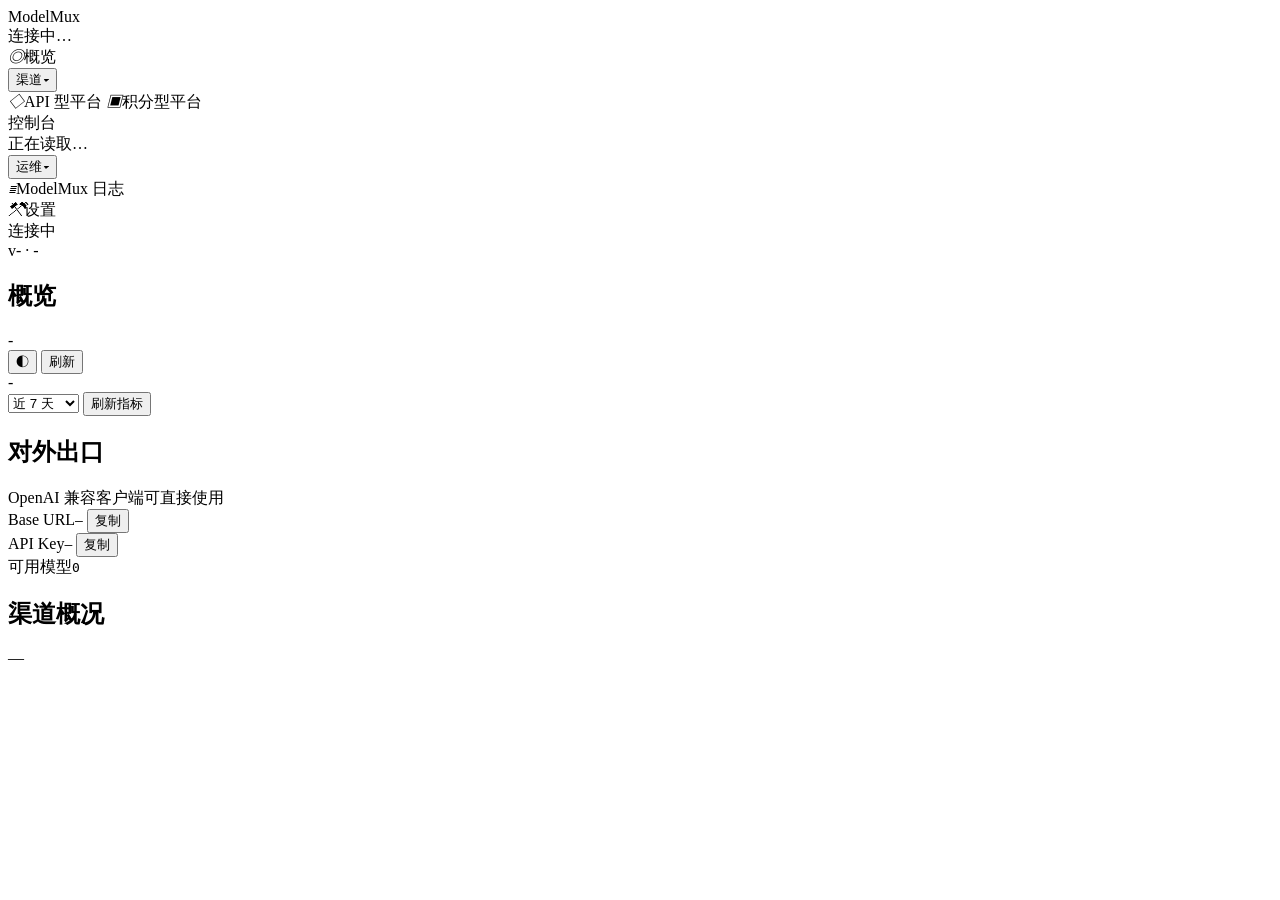
==== src/internal/assets/index.html @ 4fbc6772 "refactor!: 根目录按职责拆分，前端外置 + 数据目录便携化 根目录现在只有 ModelMux.exe 与 README/LICENSE/.gitignore，其余各归其位： src/（Go " ====
<!DOCTYPE html>
<html lang="zh-CN" data-theme="auto">
<head>
<meta charset="utf-8">
<!-- 主题必须在第一帧之前定下来。这里用外链而非内联脚本：
     响应头带 script-src 'self' 的 CSP，内联脚本会被浏览器直接拦掉
     （不执行也不报错），实测就是「加了内联脚本但主题照样闪」。
     同步加载（无 defer/async）才能保证它在首次绘制前跑完。 -->
<script src="/theme.js"></script>
<meta name="viewport" content="width=device-width, initial-scale=1">
<title>ModelMux</title>
<link rel="stylesheet" href="/app.css">
</head>
<body>
<!-- 桌面应用式布局：侧栏 + 主内容 + 右侧抽屉。
     导航用 slot 模式（侧栏 data-view ↔ 主面板 id 双向绑定），无 hash 路由。 -->
<div class="frame">

  <aside class="sidebar" id="sidebar">
    <div class="brand">
      <span class="logo"></span>
      <div><div class="name">ModelMux</div><div class="sub" id="navSub">连接中…</div></div>
    </div>

    <nav class="nav" id="nav">
      <!-- 概览是独立主面板：不归在「渠道」分组下。
           它回答的是「整个网关现在怎么样」，与「有哪些渠道」是两个问题；
           放在渠道分组里会让人以为它只是渠道页的一部分。 -->
      <a class="nav-i on" data-view="overview"><i>◎</i><span>概览</span></a>

      <div class="nav-sec" data-sec="chan">
        <button class="nav-sec-hd" data-sec-toggle="chan"><span>渠道</span><i class="caret">▾</i></button>
        <div class="nav-sec-bd">
          <a class="nav-i" data-view="api"><i>◇</i><span>API 型平台</span></a>
          <a class="nav-i" data-view="acct"><i>▣</i><span>积分型平台</span></a>
        </div>
      </div>

      <!-- 上游控制台**常驻**：不随视图显隐，也不可收起。
           渠道的控制台入口是随时要用的东西（切渠道看用量、账号），
           让它「先点一下某个视图才出现」等于把入口藏起来。
           所以这里没有 hidden，分组头也不是可点的折叠控件。 -->
      <div class="nav-sec" id="upGroup" data-sec="up">
        <div class="nav-sec-hd static"><span>控制台</span></div>
        <div class="nav-sec-bd">
          <!-- 每个托管渠道一张子卡片，卡内平铺该渠道的控制台入口。
               渲染在 renderUpConsoleNav()：渠道列表是动态的，
               写死在这里会与实际渠道对不上。 -->
          <div id="upChanList"><div class="nav-note">正在读取…</div></div>
        </div>
      </div>

      <div class="nav-sec" data-sec="ops">
        <button class="nav-sec-hd" data-sec-toggle="ops"><span>运维</span><i class="caret">▾</i></button>
        <div class="nav-sec-bd">
          <a class="nav-i" data-view="logs"><i>≣</i><span>ModelMux 日志</span></a>
        </div>
      </div>

      <!-- 设置是独立入口，**不进任何分组**（.solo 只负责与上方分组留出间距）。
           之前它挂在「运维」里，而运维分组是可折叠的：一收起，设置跟着消失，
           用户会以为功能没了。低频但重要的入口不该藏在别人的折叠开关下面。 -->
      <a class="nav-i solo" data-view="settings"><i>⚒</i><span>设置</span></a>
    </nav>

    <div class="sig">
      <div class="row"><span class="pulse" id="navPulse"></span><span id="navState">连接中</span></div>
      <div class="row sub2"><span id="navVer">v-</span> · <span id="navStat">-</span></div>
    </div>
  </aside>

  <main class="main" id="main">
    <div class="topbar">
      <h2 id="ttl">概览</h2><span class="meta" id="subMeta">-</span>
      <div class="grow"></div>
      <button class="icon ghost" id="btnTheme" title="切换明暗">◐</button>
      <button class="ghost" id="btnRefresh">刷新</button>
      <button class="primary" id="btnPrimary" hidden>添加</button>
    </div>

    <div class="views" id="views">
      <!-- 概览 -->
      <!-- 概览：拆成一条工具条 + 若干可收起面板。
           原来三块内容挤在一张卡里，渠道一多就长到必须一直滚。 -->
      <section class="view" id="view-overview">
        <div class="ovbar">
          <span class="hint" id="mtHint">-</span>
          <span class="grow"></span>
          <div class="filters">
            <select id="mtRange">
              <option value="1">今天</option>
              <option value="7" selected>近 7 天</option>
              <option value="30">近 30 天</option>
              <option value="0">全部</option>
            </select>
            <button class="ghost" id="btnMetricsReload">刷新指标</button>
          </div>
        </div>
        <!-- 用量块由 renderMetrics 动态生成（每块一张可收起面板） -->
        <div id="mtBody"></div>

        <section class="card" data-collapsible data-fold="ov-ep">
          <div class="card-hd"><h2>对外出口</h2><span class="hint">OpenAI 兼容客户端可直接使用</span></div>
          <div class="ep">
            <div class="ep-row"><span class="ep-k">Base URL</span><code id="epURL">—</code>
              <button class="ghost" id="btnCopyURL">复制</button></div>
            <div class="ep-row"><span class="ep-k">API Key</span><code id="epKey">—</code>
              <button class="ghost" id="btnCopyKey">复制</button></div>
            <div class="ep-row"><span class="ep-k">可用模型</span><code id="epModels">0</code>
              <span class="fhint" id="epHint"></span></div>
          </div>
          <div class="cards" id="ovCards"></div>
        </section>

        <section class="card" data-collapsible data-fold="ov-ch">
          <div class="card-hd"><h2>渠道概况</h2><span class="hint" id="chHint">—</span></div>
          <div class="provs" id="chCards"></div>
        </section>
      </section>

      <!-- API 型平台：左列是平台小面板，右列是编辑大面板（点小面板展开） -->
      <section class="view" id="view-api" hidden>
        <div class="chsplit" id="apiSplit">
          <section class="card">
            <div class="card-hd"><h2>API 型平台</h2>
              <span class="hint">填 Key 直连 OpenAI 兼容端点，进程内转发</span>
              <div class="filters"><button class="primary" id="btnAddApi">添加 API 平台</button></div></div>
            <div class="chlist" id="apiList"></div>
          </section>
          <section class="ch-editor" id="apiEditor"></section>
        </div>
      </section>

      <!-- 积分型平台 -->
      <section class="view" id="view-acct" hidden>
        <div class="chsplit" id="acctSplit">
          <section class="card">
            <div class="card-hd"><h2>积分型平台</h2>
              <span class="hint">账号托管为独立子进程；账号在这里管理，无需密钥</span>
              <div class="filters"><button class="primary" id="btnAddAcct">添加积分型平台</button></div></div>
            <div class="fhint" id="acctHiddenNote" hidden></div>
            <div class="chlist" id="acctList"></div>
          </section>
          <section class="ch-editor" id="acctEditor"></section>
        </div>
      </section>

      <!-- 上游：账号池 -->
      <section class="view" id="view-up-accounts" hidden>
        <div class="cards" id="upStat"></div>
        <section class="card">
          <div class="card-hd"><h2>账号池</h2><span class="hint" id="upAccHint">-</span>
            <div class="filters">
              <button class="ghost" id="btnCheckinAll">全部签到</button>
              <button class="ghost" id="btnTravelAll">旅行巡检</button>
              <button class="ghost" id="btnActivityAll">活跃上报</button>
              <button class="ghost" id="btnKeepaliveAll">全部保活</button>
              <button class="ghost" id="btnBalanceAll">刷新全部余额</button>
              <button class="primary" id="btnAddAccount">添加账号</button>
            </div></div>
          <div class="tablewrap">
            <table class="dt"><thead><tr>
              <th>账号</th><th>状态</th><th>积分</th><th>成功 / 失败</th>
              <th>在途</th><th>用量</th><th>最近成功</th><th class="c-ops">操作</th>
            </tr></thead><tbody id="accBody"></tbody></table>
            <div class="empty" id="accEmpty">加载中…</div>
          </div>
        </section>
      </section>

      <!-- 上游：任务中心 -->
      <section class="view" id="view-up-tasks" hidden>
        <div class="cards" id="tcCards"></div>
        <section class="card">
          <div class="card-hd"><h2>任务中心</h2><span class="hint" id="tcHint">-</span>
            <div class="filters">
              <button class="ghost" id="btnVouchers" title="开学季抽奖抽中的第三方券码（活动已结束，历史券码仍可查）">查询券码</button>
              <label class="sel-note">并发
                <select id="qcConc"><option value="1" selected>1</option>
                  <option value="2">2</option><option value="3">3</option></select></label>
              <button class="ghost" id="btnScanAll">扫描待办</button>
              <button class="primary" id="btnRunQueue">执行全部待办</button>
            </div></div>
          <div class="prog" id="tcProg" hidden>
            <div class="prog-bar"><div class="prog-fill" id="tcProgFill"></div></div>
            <span class="fhint" id="tcProgText"></span>
          </div>
          <div class="tablewrap">
            <table class="dt"><thead><tr>
              <th>任务</th><th>进度</th><th>奖励</th><th>状态</th><th class="c-ops">操作</th>
            </tr></thead><tbody id="tcBody"></tbody></table>
            <div class="empty" id="tcEmpty">
              <div class="empty-t">还没有扫描过</div>
              <div class="empty-d">扫描所有账号的成长任务与开学季待办，把没做的排成一列，一键执行。</div>
            </div>
          </div>
        </section>
      </section>

      <!-- 上游：模型与档位 -->
      <section class="view" id="view-up-models" hidden>
        <section class="card">
          <div class="card-hd"><h2>模型与档位</h2><span class="hint" id="mdHint">-</span>
            <div class="filters">
              <input id="mdQ" placeholder="搜索模型 ID / 名称 / 描述 / 厂商" size="24">
              <label class="sel-note">域
                <select id="mdRealm"><option value="">全部域</option>
                  <option value="cn">国内版 CN</option>
                  <option value="global">国际版 Global</option></select></label>
              <label class="sel-note">能力
                <select id="mdCap"><option value="">全部能力</option>
                  <option value="tool">支持工具调用</option>
                  <option value="vision">支持视觉</option>
                  <option value="reasoning">支持思考</option>
                  <option value="default">默认模型</option></select></label>
              <label class="sel-note">档位
                <select id="mdEffort"><option value="">全部档位</option>
                  <option value="off">可关闭思考</option>
                  <option value="low">low</option><option value="medium">medium</option>
                  <option value="high">high</option><option value="xhigh">xhigh</option>
                  <option value="max">max</option></select></label>
              <label class="sel-note">价格
                <select id="mdPromo"><option value="">全部价格</option>
                  <option value="promo">有折扣 / 限时免费</option>
                  <option value="free">限时免费</option>
                  <option value="discount">打折（非免费）</option></select></label>
              <label class="sel-note">排序
                <select id="mdSort">
                  <option value="default">上游默认顺序</option>
                  <option value="rate">积分倍率 低 → 高</option>
                  <option value="context">上下文长度 大 → 小</option>
                  <option value="output">最大输出 大 → 小</option>
                  <option value="name">模型 ID A → Z</option></select></label>
              <span class="fhint" id="mdCount"></span>
              <button class="ghost" id="mdReset" title="清空全部筛选条件">重置</button>
              <button class="ghost" id="btnModelsReload">重新获取</button>
            </div></div>
          <div class="tablewrap">
            <table class="dt"><thead><tr>
              <th>模型</th><th>积分倍率</th><th>默认档</th><th>思考档位</th>
              <th>上下文</th><th>最大输出</th>
            </tr></thead><tbody id="mdBody"></tbody></table>
            <div class="empty" id="mdEmpty">加载中…</div>
          </div>
        </section>
      </section>

      <!-- 上游：积分构成 -->
      <section class="view" id="view-up-packages" hidden>
        <section class="card">
          <div class="card-hd"><h2>积分到期分布</h2>
            <span class="hint">按批次到期日聚合，颜色区分账号</span></div>
          <div class="pad"><div id="pkExpiry"></div></div>
        </section>
        <section class="card">
          <div class="card-hd"><h2>账号对比</h2><span class="hint" id="pkNote">-</span>
            <div class="filters"><button class="ghost" id="btnPkReload">刷新</button></div></div>
          <div class="pad"><div class="pk-grid" id="pkSummary"></div></div>
        </section>
        <div id="pkDetail"></div>
      </section>

      <!-- 上游：用量 -->
      <section class="view" id="view-up-usage" hidden>
        <section class="card">
          <div class="card-hd"><h2>用量总览</h2><span class="hint" id="usNote">-</span>
            <div class="filters">
              <label class="sel-note">范围
                <select id="usRange"><option value="0">全部</option>
                  <option value="1">近 1 天</option><option value="3">近 3 天</option>
                  <option value="7" selected>近 7 天</option>
                  <option value="30">近 30 天</option></select></label>
              <button class="ghost" id="btnUsageReload">刷新</button>
              <button class="ghost" id="btnUsageSave">保存快照</button>
            </div></div>
          <div class="cards k4" id="usStats"></div>
          <div class="pad">
            <div class="uschart">
              <div class="uschart-hd"><span class="lb">Token 时序</span>
                <span class="hint" id="usChartNote">—</span>
                <span class="grow"></span>
                <span class="legend">
                  <i class="sw sw-p"></i>prompt<i class="sw sw-c"></i>completion
                  <span class="sep"></span><i class="sw sw-t"></i>均值</span>
              </div>
              <div id="usChart" class="uschart-body"></div>
            </div>
          </div>
        </section>

        <section class="card">
          <div class="card-hd"><h2>用量明细</h2><span class="hint" id="usDimNote">-</span>
            <div class="filters">
              <span class="vtabs" id="usDimTabs"></span>
              <label class="sel-note">排序
                <select id="usSort">
                  <option value="total">合计 Token</option>
                  <option value="requests">请求数</option>
                  <option value="errors">失败数</option>
                  <option value="latency">平均延迟</option></select></label>
            </div></div>
          <div class="tablewrap">
            <table class="dt"><thead id="usDimHead"></thead><tbody id="usDimBody"></tbody></table>
            <div class="empty" id="usEmpty">加载中…</div>
          </div>
        </section>

        <section class="card">
          <div class="card-hd"><h2>积分扣除历史</h2><span class="hint" id="usCreditNote">-</span>
            <div class="filters"><span class="vtabs" id="usCreditTabs"></span></div></div>
          <div class="cards k4" id="usCreditStats"></div>
          <div class="tablewrap">
            <table class="dt"><thead id="usCreditHead"></thead>
              <tbody id="usCreditBody"></tbody></table>
          </div>
        </section>
      </section>

      <!-- 上游：配置 -->
      <section class="view" id="view-up-config" hidden>
        <section class="card">
          <div class="card-hd"><h2>服务</h2><span class="hint" id="cfgPath">-</span>
            <div class="filters">
              <label class="chk"><input type="checkbox" id="cfgEye"> 显示密钥</label>
              <button class="ghost" id="btnCfgReload">重新读取</button>
              <button class="ghost" id="btnCfgReset">放弃修改</button>
              <button class="primary" id="btnCfgSave">保存配置</button>
            </div></div>
          <div class="pad" id="cfgForm">
            <div class="grid2">
              <label class="fld"><span class="lb">监听地址</span>
                <input data-cfg="listen" data-ct="str" placeholder=":7863">
                <span class="fhint">改动需重启进程</span></label>
              <label class="fld"><span class="lb">API 密钥</span>
                <input data-cfg="api_key" data-ct="secret" placeholder="留空 = 不鉴权">
                <span class="fhint">立即生效（含面板自身）</span></label>
            </div>
            <div class="grid2">
              <label class="fld"><span class="lb">单账号明细默认展示条数</span>
                <input data-cfg="panel.package_detail_limit" data-ct="num" placeholder="5">
                <span class="fhint">积分构成页按最早到期展示，其余未用完包聚合</span></label>
            </div>
            <div class="grid2">
              <label class="fld"><span class="lb">凭证目录</span>
                <input data-cfg="auth_dir" data-ct="str" placeholder="./auths">
                <span class="fhint">账号凭证存放位置；改动需重启</span></label>
              <label class="fld"><span class="lb">状态文件</span>
                <input data-cfg="state_file" data-ct="str" placeholder="./data/state.json">
                <span class="fhint">池状态持久化路径；改动需重启</span></label>
            </div>
          </div>
        </section>

        <section class="card">
          <div class="card-hd"><h2>定时任务</h2>
            <span class="hint">到点自动执行；关掉开关只停该项</span></div>
          <div class="pad">
            <div class="grid2">
                        <label class="switch"><input type="checkbox" data-cfg="schedule.checkin_enabled" data-ct="bool"><span></span><b>自动签到</b></label>

                          <label class="fld"><span class="lb">时点（小时，逗号分隔）</span>
                <input data-cfg="schedule.checkin_hours" data-ct="hours" placeholder="9, 21">
                </label>
            </div>
            <div class="hr"></div>
            <div class="grid2">
                        <label class="switch"><input type="checkbox" data-cfg="schedule.keepalive_enabled" data-ct="bool"><span></span><b>Token 保活</b></label>

                          <label class="fld"><span class="lb">时点（小时，逗号分隔）</span>
                <input data-cfg="schedule.keepalive_hours" data-ct="hours" placeholder="9, 21">
                </label>
            </div>
            <div class="hr"></div>
            <div class="grid2">
                        <label class="switch"><input type="checkbox" data-cfg="schedule.travel_enabled" data-ct="bool"><span></span><b>猫猫旅行</b></label>

                          <label class="fld"><span class="lb">时点（小时，逗号分隔）</span>
                <input data-cfg="schedule.travel_hours" data-ct="hours" placeholder="9, 21">
                <span class="fhint">一趟派出 + 一趟领奖闭环</span></label>
            </div>
            <div class="hr"></div>
            <div class="grid2">
                        <label class="switch"><input type="checkbox" data-cfg="schedule.activity_enabled" data-ct="bool"><span></span><b>活跃上报</b></label>

                          <label class="fld"><span class="lb">时点（小时，逗号分隔）</span>
                <input data-cfg="schedule.activity_hours" data-ct="hours" placeholder="9, 21">
                <span class="fhint">点亮连登 + 解锁领养前置</span></label>
            </div>
            <div class="hr"></div>
            <div class="grid2">
                        <label class="switch"><input type="checkbox" data-cfg="schedule.balance_refresh_enabled" data-ct="bool"><span></span><b>后台刷新余额</b></label>

                          <label class="fld"><span class="lb">刷新间隔（分钟）</span>
                <input data-cfg="schedule.balance_refresh_minutes" data-ct="num" placeholder="5">
                </label>
            </div>
            <div class="hr"></div>
            <div class="grid2">
                        <label class="switch"><input type="checkbox" data-cfg="schedule.growth_enabled" data-ct="bool"><span></span><b>成长任务自动执行</b></label>

                          <label class="fld"><span class="lb">执行时点（小时，逗号分隔）</span>
                <input data-cfg="schedule.growth_hours" data-ct="hours" placeholder="1">
                <span class="fhint">每日到点自动「扫描 + 执行全部待办」，建议零点后</span></label>
            </div>
            <div class="hr"></div>
            <div class="grid2">
                        <label class="switch"><input type="checkbox" data-cfg="schedule.blackcat_enabled" data-ct="bool"><span></span><b>黑猫任务</b></label>

                          <label class="fld"><span class="lb">时点（小时，逗号分隔）</span>
                <input data-cfg="schedule.blackcat_hours" data-ct="hours" placeholder="23">
                <span class="fhint">该组在上游面板未暴露，但配置里存在，这里一并可改</span></label>
            </div>
          </div>
        </section>

        <section class="card">
          <div class="card-hd"><h2>账号池与流量治理</h2>
            <span class="hint">选号、冷却、降权与积分路由</span></div>
          <div class="pad">
            <div class="grid3">
              <label class="fld"><span class="lb">单账号最大在途</span>
                <input data-cfg="pool.max_in_flight" data-ct="num" placeholder="3">
                <span class="fhint">0 = 不限制</span></label>
              <label class="fld"><span class="lb">国际版在途上限</span>
                <input data-cfg="pool.max_in_flight_global" data-ct="num" placeholder="2">
                <span class="fhint">global 域风控更紧，默认 2</span></label>
              <label class="fld"><span class="lb">连续失败熔断阈值</span>
                <input data-cfg="pool.breaker_threshold" data-ct="num" placeholder="3">
                </label>
            </div>
            <div class="grid3">
              <label class="fld"><span class="lb">软限流冷却基数</span>
                <input data-cfg="cooldown.soft_rate" data-ct="str" placeholder="600s">
                </label>
              <label class="fld"><span class="lb">软冷却退避上限</span>
                <input data-cfg="cooldown.soft_rate_max" data-ct="str" placeholder="2h">
                </label>
              <label class="fld"><span class="lb">熔断基础时长</span>
                <input data-cfg="pool.breaker_cooldown" data-ct="str" placeholder="30m">
                </label>
            </div>
            <div class="grid3">
              <label class="fld"><span class="lb">熔断退避上限</span>
                <input data-cfg="pool.breaker_cooldown_max" data-ct="str" placeholder="6h">
                </label>
              <label class="fld"><span class="lb">连败降权阈值</span>
                <input data-cfg="pool.degrade_threshold" data-ct="num" placeholder="5">
                <span class="fhint">未知错误连败 N 次临时出池</span></label>
              <label class="fld"><span class="lb">连败降权时长</span>
                <input data-cfg="pool.degrade_cooldown" data-ct="str" placeholder="10m">
                </label>
            </div>
            <div class="grid3">
              <label class="fld"><span class="lb">连败降权上限</span>
                <input data-cfg="pool.degrade_cooldown_max" data-ct="str" placeholder="2h">
                </label>
              <label class="fld"><span class="lb">闲置补偿 / 小时</span>
                <input data-cfg="pool.idle_weight_per_hour" data-ct="float" placeholder="0.5">
                </label>
              <label class="fld"><span class="lb">闲置补偿上限</span>
                <input data-cfg="pool.idle_weight_max" data-ct="float" placeholder="5">
                </label>
            </div>
            <div class="grid3">
              <label class="fld"><span class="lb">成本探索窗口</span>
                <input data-cfg="pool.cost_explore_interval" data-ct="str" placeholder="30m">
                <span class="fhint">垄断破除：免费层垄断时定期搭车探索未知号；0 关停</span></label>
              <label class="fld"><span class="lb">积分保底</span>
                <input data-cfg="pool.credit_floor" data-ct="num" placeholder="100">
                <span class="fhint">余额低于此值不再接实测收费模型；0 关闭</span></label>
              <label class="fld"><span class="lb">快过期路由窗口</span>
                <input data-cfg="pool.expiring_soon" data-ct="str" placeholder="168h">
                <span class="fhint">窗口内按最早到期优先；0 关闭</span></label>
            </div>
            <div class="grid2">
              <label class="fld"><span class="lb">会话粘性 TTL</span>
                <input data-cfg="session_sticky.ttl" data-ct="str" placeholder="30m">
                <span class="fhint">改动需重启进程</span></label>
              <label class="fld"><span class="lb">会话粘性回收间隔</span>
                <input data-cfg="session_sticky.gc_interval" data-ct="str" placeholder="5m">
                <span class="fhint">改动需重启进程</span></label>
            </div>
                        <label class="switch"><input type="checkbox" data-cfg="pool.prefer_expiring" data-ct="bool"><span></span><b>快过期积分优先</b></label>

                      </div>
        </section>

        <section class="card">
          <div class="card-hd"><h2>上游与高级</h2>
            <span class="hint">超时、指纹、提示词与外部存储</span></div>
          <div class="pad">
            <div class="grid3">
              <label class="fld"><span class="lb">短请求超时（秒）</span>
                <input data-cfg="upstream.timeout_seconds" data-ct="num" placeholder="120">
                <span class="fhint">需重启</span></label>
              <label class="fld"><span class="lb">聊天首字节超时（秒）</span>
                <input data-cfg="upstream.header_timeout_seconds" data-ct="num" placeholder="120">
                <span class="fhint">需重启</span></label>
              <label class="fld"><span class="lb">流空闲超时（秒）</span>
                <input data-cfg="upstream.idle_timeout_seconds" data-ct="num" placeholder="300">
                <span class="fhint">需重启</span></label>
            </div>
            <div class="grid2">
              <label class="fld"><span class="lb">出站 User-Agent</span>
                <input data-cfg="upstream.user_agent" data-ct="str" placeholder="留空 = CLI/2.63.2 CodeBuddy/2.63.2">
                <span class="fhint">影响官网积分记录「使用端」显示；需重启</span></label>
            </div>
            <div class="grid2">
              <label class="fld"><span class="lb">客户端版本</span>
                <input data-cfg="upstream.client_version" data-ct="str" placeholder="">
                <span class="fhint">留空 = 跟随 CLI 版本；需重启</span></label>
              <label class="fld"><span class="lb">CLI 版本</span>
                <input data-cfg="upstream.cli_version" data-ct="str" placeholder="">
                <span class="fhint">留空 = 内置默认；需重启</span></label>
            </div>
            <div class="grid2">
              <label class="fld"><span class="lb">客户端名</span>
                <input data-cfg="upstream.client_name" data-ct="str" placeholder="">
                <span class="fhint">留空 = 内置默认；需重启</span></label>
              <label class="fld"><span class="lb">设备令牌</span>
                <input data-cfg="upstream.device_token" data-ct="secret" placeholder="">
                <span class="fhint">留空则从令牌文件读取</span></label>
            </div>
            <div class="grid2">
              <label class="fld"><span class="lb">设备令牌文件</span>
                <input data-cfg="upstream.device_token_file" data-ct="str" placeholder="">
                <span class="fhint">与上面二选一</span></label>
            </div>
                        <label class="switch"><input type="checkbox" data-cfg="upstream.passthrough_ip" data-ct="bool"><span></span><b>透传客户端 IP</b></label>

            <span class="fhint">关闭时由网关统一出站</span>            <div class="hr"></div>
            <div class="grid2">
              <label class="fld"><span class="lb">系统提示词模式</span>
                <select data-cfg="prompt.mode" data-ct="sel"><option value="custom">custom — 网关自有提示词（避免指纹误报）</option><option value="append">append — 客户端 system 后插网关提示词（并用）</option><option value="passthrough">passthrough — 透传客户端原始 system</option></select>
                <span class="fhint">需重启</span></label>
              <label class="fld"><span class="lb">提示词文件路径</span>
                <input data-cfg="prompt.file" data-ct="str" placeholder="">
                <span class="fhint">留空 = 内置默认提示词；需重启</span></label>
            </div>
            <div class="hr"></div>
            <div class="grid2">
              <label class="fld"><span class="lb">对话基址覆盖</span>
                <input data-cfg="global.chat_base" data-ct="str" placeholder="">
                <span class="fhint">留空 = 内置上游；改动需重启</span></label>
              <label class="fld"><span class="lb">计费基址覆盖</span>
                <input data-cfg="global.billing_base" data-ct="str" placeholder="">
                <span class="fhint">留空 = 内置上游；改动需重启</span></label>
            </div>
                        <label class="switch"><input type="checkbox" data-cfg="global.enabled" data-ct="bool"><span></span><b>全局启用</b></label>

            <span class="fhint">关闭后所有请求直接拒绝</span>            <div class="hr"></div>
                        <label class="switch"><input type="checkbox" data-cfg="features.sanitize_blacklist_fingerprints" data-ct="bool"><span></span><b>出站请求指纹脱敏</b></label>

                                    <label class="switch"><input type="checkbox" data-cfg="session_sticky.enabled" data-ct="bool"><span></span><b>会话粘性路由</b></label>

                        <div class="hr"></div>
            <div class="grid2">
              <label class="fld"><span class="lb">Upstash Redis 地址</span>
                <input data-cfg="upstash.url" data-ct="str" placeholder="">
                <span class="fhint">留空 = 本地内存模式；需重启</span></label>
              <label class="fld"><span class="lb">Upstash Redis 令牌</span>
                <input data-cfg="upstash.token" data-ct="secret" placeholder="">
                <span class="fhint">与地址配套；需重启</span></label>
            </div>
          </div>
        </section>

        <section class="card">
          <div class="card-hd"><h2>日志</h2></div>
          <div class="pad">
                        <label class="switch"><input type="checkbox" data-cfg="logging.request_client_info" data-ct="bool"><span></span><b>记录调用来源（客户端 IP / User-Agent）</b></label>

            <span class="fhint">开启后请求记录会显示每次调用来自哪个 IP、用什么客户端</span>                        <label class="switch"><input type="checkbox" data-cfg="logging.request_archive_enabled" data-ct="bool"><span></span><b>请求归档</b></label>

                        <div class="grid2">
              <label class="fld"><span class="lb">归档保留天数</span>
                <input data-cfg="logging.request_retention_days" data-ct="num" placeholder="7">
                </label>
              <label class="fld"><span class="lb">归档容量上限（MB）</span>
                <input data-cfg="logging.request_archive_max_mb" data-ct="num" placeholder="100">
                </label>
            </div>
          </div>
        </section>

        <div class="savebar">
          <span class="fhint" id="cfgHint">-</span>
          <span class="grow"></span>
          <button class="ghost" id="btnCfgReload2">重新读取</button>
          <button class="primary" id="btnCfgSave2">保存配置</button>
        </div>
      </section>

      <!-- 上游：运行日志 -->
      <section class="view" id="view-up-logs" hidden>
        <section class="card">
          <div class="card-hd"><h2>请求监控</h2><span class="hint" id="rmSummary">-</span>
            <div class="filters"><span class="hint" id="rmArchive">-</span></div></div>
          <div class="cards k5" id="rmCards"></div>
        </section>
        <section class="card">
          <div class="card-hd"><h2>上游运行日志</h2><span class="hint" id="ulHint">-</span>
            <div class="filters">
              <select id="ulCh"><option value="">全部频道</option>
                <option value="task">任务</option><option value="chat">对话</option>
                <option value="sys">系统</option></select>
              <label class="chk"><input type="checkbox" id="ulFollow" checked> 自动滚动</label>
              <button class="ghost" id="btnUlReload">重新读取</button>
            </div></div>
          <div class="logbox" id="ulBox"></div>
        </section>
        <section class="card">
          <div class="card-hd"><h2>请求记录</h2><span class="hint" id="ulReqHint">-</span>
            <div class="filters">
              <input id="ulQ" placeholder="搜索 IP / UA / 模型 / 账号 / 请求 ID" size="24">
              <select id="ulOutcome"><option value="">全部结果</option>
                <option value="success">成功</option>
                <option value="http_error">HTTP 错误</option>
                <option value="stream_error">流错误</option>
                <option value="interrupted">中断</option></select>
              <input id="ulLimit" type="number" value="200" min="20" max="1000" size="5">
              <button class="ghost" id="btnReqReload">重新查询</button>
            </div></div>
          <div class="tablewrap">
            <table class="dt"><thead><tr>
              <th>时间</th><th>结果</th><th>路径</th><th>模型</th><th>账号</th>
              <th>来源 IP</th><th>User-Agent</th>
              <th class="num">耗时</th><th class="num">Token</th>
              <th class="num">prompt</th><th class="num">completion</th><th>积分</th><th>请求 ID</th>
            </tr></thead><tbody id="ulReqBody"></tbody></table>
            <div class="empty" id="ulReqEmpty">加载中…</div>
          </div>
        </section>
      </section>

      <!-- 上游：zcode2api 控制台（原生视图 + 服务端代理，非 iframe） -->
      <section class="view" id="view-up-zc-accounts" hidden>
        <div class="cards" id="zcAccCards"></div>
        <section class="card">
          <div class="card-hd"><h2>账号池</h2><span class="hint" id="zcAccHint">-</span>
            <div class="filters">
              <button class="ghost" id="btnZcAccRaw">原始返回</button>
              <button class="ghost" id="btnZcAccReload">刷新</button>
            </div></div>
          <div class="tablewrap">
            <table class="dt"><thead><tr>
              <th>账号</th><th>状态</th><th>启用</th><th>额度</th><th>套餐</th><th>到期时间</th>
            </tr></thead><tbody id="zcAccBody"></tbody></table>
            <div class="empty" id="zcAccEmpty">加载中…</div>
          </div>
        </section>
      </section>

      <!-- 上游：zcode2api 运行监控 -->
      <section class="view" id="view-up-zc-monitor" hidden>
        <div class="cards" id="zcMonCards"></div>
        <section class="card">
          <div class="card-hd"><h2>网关状态</h2><span class="hint" id="zcMonHint">-</span>
            <div class="filters">
              <button class="ghost" id="btnZcMonRaw">原始返回</button>
              <button class="ghost" id="btnZcMonReload">刷新</button>
            </div></div>
        </section>
        <section class="card">
          <div class="card-hd"><h2>请求监控</h2><span class="hint" id="zcMonReqHint">-</span></div>
          <div class="tablewrap">
            <table class="dt"><thead><tr>
              <th>时间</th><th>账号</th><th>模型</th><th>端点</th><th>状态</th>
              <th class="num">首字</th><th class="num">总耗时</th>
              <th class="num">输入</th><th class="num">输出</th><th>内容 / 错误</th>
            </tr></thead><tbody id="zcMonBody"></tbody></table>
            <div class="empty" id="zcMonEmpty">加载中…</div>
          </div>
        </section>
      </section>

      <!-- 上游：zcode2api 网关设置（只读） -->
      <section class="view" id="view-up-zc-settings" hidden>
        <section class="card">
          <div class="card-hd"><h2>网关设置</h2><span class="hint" id="zcSetHint">-</span>
            <div class="filters">
              <button class="ghost" id="btnZcSetRaw">原始返回</button>
              <button class="ghost" id="btnZcSetReload">刷新</button>
            </div></div>
          <div class="warn-line">这里是只读视图：密钥以掩码展示，浏览器不接触明文；修改设置请去网关自己的面板。</div>
          <div class="ep" id="zcSetBody"></div>
        </section>
      </section>

      <!-- ModelMux 日志 -->
      <section class="view" id="view-logs" hidden>
        <section class="card">
          <div class="card-hd"><h2>ModelMux 运行日志</h2>
            <div class="filters">
              <select id="fLevel"><option value="debug">全部</option>
                <option value="info" selected>信息及以上</option>
                <option value="warn">警告及以上</option>
                <option value="error">仅错误</option></select>
              <input id="fProv" placeholder="渠道…" size="8">
              <input id="fQ" placeholder="搜索 msg / raw / req_id…" size="22">
              <label class="chk"><input type="checkbox" id="fFollow" checked> 跟随</label>
              <button class="ghost" id="btnClear">清屏</button>
            </div></div>
          <div class="logbox" id="mmBox"></div>
        </section>
      </section>

      <!-- 设置 -->
      <section class="view" id="view-settings" hidden>
        <section class="card">
          <div class="card-hd"><h2>对外监听端口</h2>
            <span class="hint">保存后立即生效；在途请求完成后旧端口才关闭</span></div>
          <div class="ep">
            <div class="ep-row"><span class="ep-k">当前地址</span><code id="setURL">—</code></div>
            <div class="ep-row"><span class="ep-k">监听端口</span>
              <input id="fPort" type="number" min="0" max="65535" size="8">
              <button class="primary" id="btnSavePort">保存并生效</button></div>
            <div class="ep-row"><span class="fhint">0 = 每次启动由系统自动分配；固定端口后重启不再变化</span></div>
          </div>
        </section>
        <section class="card">
          <div class="card-hd"><h2>对外 API Key</h2>
            <span class="hint">第三方客户端调用 /v1 时使用；系统自动生成</span></div>
          <div class="ep">
            <div class="ep-row"><span class="ep-k">API Key</span><code id="setKey">—</code>
              <button class="ghost" id="btnKeyCopy">复制</button>
              <button class="ghost" id="btnKeyShow">显示</button>
              <button class="ghost danger" id="btnKeyRegen">重新生成</button></div>
            <div class="ep-row"><span class="fhint">重新生成后旧 Key 立即失效</span></div>
          </div>
        </section>
        <section class="card">
          <div class="card-hd"><h2>限时套餐自动领取</h2>
            <span class="hint" id="claimHint">—</span></div>
          <div class="ep">
            <div class="ep-row"><span class="ep-k">自动领取</span>
              <label class="switch"><input type="checkbox" id="fClaimOn"><span></span></label>
              <span class="dim" id="claimState">—</span>
              <button class="ghost" id="btnClaimNow">立即领取一次</button></div>
            <div class="ep-row"><span class="ep-k">领取时段</span>
              <input id="fClaimAt" size="5" placeholder="12:01" maxlength="5">
              <span class="dim">至</span>
              <span id="claimWindowTo" class="dim">12:05</span>
              <span class="dim">（每窗口内领一次，当天不重复）</span></div>
            <div class="ep-row"><span class="ep-k">目标渠道</span>
              <select id="fClaimChannel"><option value="">自动识别</option></select></div>
            <div class="ep-row"><span class="ep-k">后台密码</span>
              <input id="fClaimKey" type="password" placeholder="该网关的 ZCODE_ADMIN_KEY" size="28">
              <span class="fhint">用于调用网关的领取接口</span></div>
            <div class="ep-row">
              <button class="primary" id="btnClaimSave">保存</button>
              <span class="fhint">上游名额 12:01 刷新、抢完即止；关掉开关后不再自动领</span></div>
            <div id="claimLast"></div>
          </div>
        </section>
        <section class="card">
          <div class="card-hd"><h2>窗口与托盘</h2><span class="hint">桌面应用行为</span></div>
          <div class="ep">
            <div class="ep-row"><span class="ep-k">关窗行为</span>
              <label class="chk"><input type="radio" name="closeBehavior" id="fCloseTray" value="tray" checked>最小化到托盘（进程继续运行）</label>
              <label class="chk"><input type="radio" name="closeBehavior" id="fCloseExit" value="exit">直接退出应用</label></div>
            <div class="ep-row"><span class="fhint">点右上角 ✕ 时生效，选完即存，不用重启。
              托盘图标本次运行内仍在（还能唤回窗口、复制地址），重启后不再显示。</span></div>
            <div class="ep-row"><span class="ep-k">主窗口</span>
              <button class="ghost" id="btnShowWin">显示主窗口</button>
              <span class="fhint">窗口隐藏到托盘后，从这里或托盘图标唤回</span></div>
          </div>
        </section>
      </section>
    </div>
  </main>
</div>

<!-- 右侧抽屉 -->
<aside class="drawer" id="drawer" hidden>
  <div class="drawer-hd"><span id="drawerTitle">详情</span>
    <button class="ghost" id="btnCloseDrawer">关闭</button></div>
  <div class="drawer-bd">
    <div class="seg" id="drawerTabs">
      <button class="seg-b on" data-dt="result">结果</button>
      <button class="seg-b" data-dt="raw">原始返回</button>
    </div>
    <pre id="drawerJson" class="mono"></pre>
  </div>
</aside>

<!-- 添加账号（浏览器登录 / 导入 JSON） -->
<div class="modal" id="addModal" hidden>
  <div class="modal-box">
    <div class="modal-hd"><span>添加账号</span><button class="ghost" id="btnCloseAdd">关闭</button></div>
    <div class="modal-bd">
      <div class="field"><label>目标平台</label>
        <select id="addAcctChan"></select>
        <div class="fhint">刚建好、还没加账号的平台也在这里——加完账号它才会出现在列表里</div></div>
      <div class="seg" id="addTabs">
        <button class="seg-b on" data-at="login">浏览器登录</button>
        <button class="seg-b" data-at="import">导入 JSON</button>
      </div>
      <div id="addTabLogin">
        <div class="fetchrow">
          <select id="loginRealm"><option value="cn">cn（国内）</option>
            <option value="global">global（国际）</option></select>
          <button class="primary" id="btnLoginStart">获取授权链接</button>
          <button class="ghost" id="btnLoginCopy" disabled>复制链接</button>
          <button class="ghost" id="btnLoginOpen" disabled>在浏览器打开</button>
        </div>
        <div class="field"><label>授权链接</label>
          <textarea id="loginUrl" rows="3" readonly placeholder="点「获取授权链接」后在此显示"></textarea></div>
        <div class="field"><label>登录状态</label><div class="login-state" id="loginState">未开始</div></div>
      </div>
      <div id="addTabImport" hidden>
        <div class="field"><label>导入内容 <span class="opt">粘贴导出的 JSON</span></label>
          <textarea id="importText" rows="10" placeholder='{"accounts":[...]}'></textarea></div>
        <div class="fhint" id="importHint">支持 cockpit 导出的 JSON 格式</div>
      </div>
    </div>
    <div class="modal-ft">
      <span class="fhint" id="addMsg"></span>
      <button class="ghost" id="btnImportDo" hidden>导入</button>
      <button class="primary" id="btnLoginPoll" hidden>检查登录状态</button>
    </div>
  </div>
</div>

<!-- 渠道编辑 -->
<div class="modal" id="chModal" hidden>
  <div class="modal-box">
    <div class="modal-hd"><span id="chFormTitle">添加渠道</span>
      <button class="ghost" id="btnCloseCh">关闭</button></div>
    <div class="modal-bd">
      <div class="field">
        <label>渠道类型</label>
        <div class="seg" id="chKind">
          <button type="button" class="seg-b on" data-kind="embedded">
            API 型平台<span class="seg-s">直连 OpenAI 兼容端点</span></button>
          <button type="button" class="seg-b" data-kind="managed">
            积分型平台<span class="seg-s">拉起子进程托管账号池</span></button>
        </div>
        <div class="fhint" id="kindHint"></div>
      </div>
      <details class="sec" open>
        <summary>基础</summary>
        <div class="sec-bd">
          <div class="field konly" data-kind="embedded" data-f="preset"><label>预设模板</label><select id="fPreset"></select>
            <div class="fhint" id="presetHint">选模板可预填，之后仍可自由修改</div></div>
          <div class="row2">
            <div class="field" data-f="display_name"><label>显示名称</label>
              <input id="fName" placeholder="如 OpenRouter"></div>
            <div class="field" data-f="model_prefix"><label>模型前缀</label>
              <input id="fPrefix" placeholder="留空自动生成"></div>
          </div>
          <div class="konly" data-kind="embedded">
            <div class="field" data-f="base_url"><label>Base URL <span class="req">必填</span></label>
              <input id="fBase" placeholder="https://openrouter.ai/api/v1"></div>
            <div class="field" data-f="api_keys"><label>API Key <span class="opt">每行一个，自动轮询</span></label>
              <textarea id="fKeys" rows="3" placeholder="sk-xxxx"></textarea>
              <div class="fhint" id="keyHint"></div></div>
            <div class="field"><label>代理 <span class="opt">可选</span></label>
              <input id="fProxy" placeholder="http://127.0.0.1:7890"></div>
            <div class="field" data-f="price"><label>自定义单价
              <span class="opt">美元 / 百万 token</span></label>
              <div class="row3">
                <input id="fPriceIn" type="number" step="0.0001" min="0" placeholder="输入">
                <input id="fPriceCached" type="number" step="0.0001" min="0" placeholder="缓存">
                <input id="fPriceOut" type="number" step="0.01" min="0" placeholder="输出">
              </div>
              <div class="fhint">留空则用内置价格表。中转站倍率、协议价与内置表不同，填这里费用才算得准。</div>
            </div>
          </div>
          <div class="konly" data-kind="managed" hidden>
            <div class="field" data-f="command"><label>启动命令 <span class="req">必填</span></label>
              <input id="fCmd" placeholder="wb2api.exe"></div>
            <div class="field"><label>启动参数</label><textarea id="fArgs" rows="2"></textarea></div>
            <div class="row2">
              <div class="field"><label>工作目录</label><input id="fDir" placeholder="D:\path"></div>
              <div class="field"><label>端口环境变量</label><input id="fPortEnv" placeholder="WB2A_LISTEN"></div>
            </div>
            <div class="row2">
              <div class="field"><label>固定端口 <span class="opt">0 = 动态</span></label>
                <input id="fFixedPort" type="number" min="0" max="65535" value="0"></div>
              <div class="field" data-f="health_path"><label>健康检查路径</label>
                <input id="fHealthM" placeholder="/healthz"></div>
            </div>
            <div class="field" data-f="credit_value"><label>每积分价值
              <span class="opt">元，概览花费估算用</span></label>
              <input id="fCreditValue" type="number" step="0.000001" min="0"
                placeholder="如 99 元 / 100 万积分 = 0.000099">
            </div>
            <div class="row3">
              <div class="field" data-f="path_prefix"><label>API 前缀 <span class="opt">缺省 /v1</span></label>
                <input id="fPathPrefix" placeholder="/v1"></div>
              <div class="field"><label>就绪超时</label><input id="fReady" placeholder="40s"></div>
              <div class="field" data-f="panel_api"><label>管理 API 前缀</label>
                <input id="fPanelAPI" placeholder="/panel/api"></div>
            </div>
            <div class="field" data-f="env"><label>环境变量 <span class="opt">每行 KEY=VALUE</span></label>
              <textarea id="fEnv" rows="3"></textarea></div>
            <div class="field"><label class="chk"><input type="checkbox" id="fExpose" checked>
              注册为可路由渠道</label></div>
            <div class="field" data-f="api_keys"><label>上游 API Key</label>
              <textarea id="fKeysM" rows="2" placeholder="本地 Key（可留空）"></textarea>
              <div class="fhint" id="keyHint2"></div></div>
          </div>
          <div class="field" data-f="protocol"><label>上游协议</label>
            <select id="fProtocol">
              <option value="chat">OpenAI Chat Completions</option>
              <option value="anthropic">Anthropic Messages</option>
              <option value="responses">OpenAI Responses（未支持）</option>
            </select></div>
        </div>
      </details>
      <details class="sec">
        <summary>模型</summary>
        <div class="sec-bd">
          <div class="field" data-f="models_path"><label>模型列表路径</label>
            <input id="fModelsPath" placeholder="/models"></div>
          <div class="field" data-f="models"><label>模型列表 <span class="opt">「上游名 =&gt; 对外名」做别名</span></label>
            <textarea id="fModels" rows="6"></textarea></div>
          <div class="fetchrow">
            <button class="ghost" id="btnFetch">拉取上游模型</button>
            <input id="fFilter" placeholder="过滤…" size="14">
            <label class="chk"><input type="checkbox" id="fSelectAll"><span id="selectAllLabel">全选</span></label>
            <button class="ghost" id="btnAddPicked">加入勾选</button>
            <span class="fhint" id="fetchHint">—</span></div>
          <div class="chips" id="chips"></div>
        </div>
      </details>
      <details class="sec">
        <summary>高级</summary>
        <div class="sec-bd">
          <div class="row3">
            <div class="field"><label>权重</label><input id="fWeight" type="number" min="1" value="1"></div>
            <div class="field"><label>优先级</label><input id="fPriority" type="number" value="0"></div>
            <div class="field"><label>重试次数</label><input id="fRetries" type="number" min="0" max="5" value="1"></div>
          </div>
          <div class="field"><label>超时</label><input id="fTimeout" placeholder="120s"></div>
          <div class="field" data-f="headers"><label>自定义请求头</label>
            <textarea id="fHeaders" rows="2"></textarea></div>
          <div class="field"><label class="chk"><input type="checkbox" id="fEnabled" checked> 启用该渠道</label></div>
        </div>
      </details>
      <div class="testbox" id="testBox" hidden><h3>连接测试</h3><div id="testSteps"></div></div>
    </div>
    <div class="modal-ft">
      <span class="fhint" id="formMsg"></span>
      <button class="ghost" id="btnForceSave" hidden>仍然保存</button>
      <button class="ghost" id="btnTest">测试连接</button>
      <button class="primary" id="btnSaveCh">保存</button>
    </div>
  </div>
</div>

<!-- 加入勾选结果：把「本次加入了哪些、哪些没加入」摊开给用户看。
     19 个模型靠一行 hint 说不清哪些漏了。 -->
<div class="modal" id="pickModal" hidden>
  <div class="modal-box narrow">
    <div class="modal-hd"><span>加入结果</span>
      <button class="ghost" id="btnClosePick">关闭</button></div>
    <div class="modal-bd" id="pickBody"></div>
    <div class="modal-ft">
      <span class="fhint" id="pickSummary"></span>
      <button class="primary" id="btnPickOk">知道了</button>
    </div>
  </div>
</div>

<div class="modal" id="trModal" hidden>
  <div class="modal-box narrow">
    <div class="modal-hd"><span id="trTitle">连接测试</span>
      <button class="ghost" id="btnCloseTr">关闭</button></div>
    <div class="modal-bd"><div id="trBody"></div></div>
  </div>
</div>

<div class="toast" id="toast"></div>

<script src="/upstream.js"></script>
<script src="/overview.js"></script>
<script src="/app.js"></script>
<script src="/zcode.js"></script>
</body>
</html>
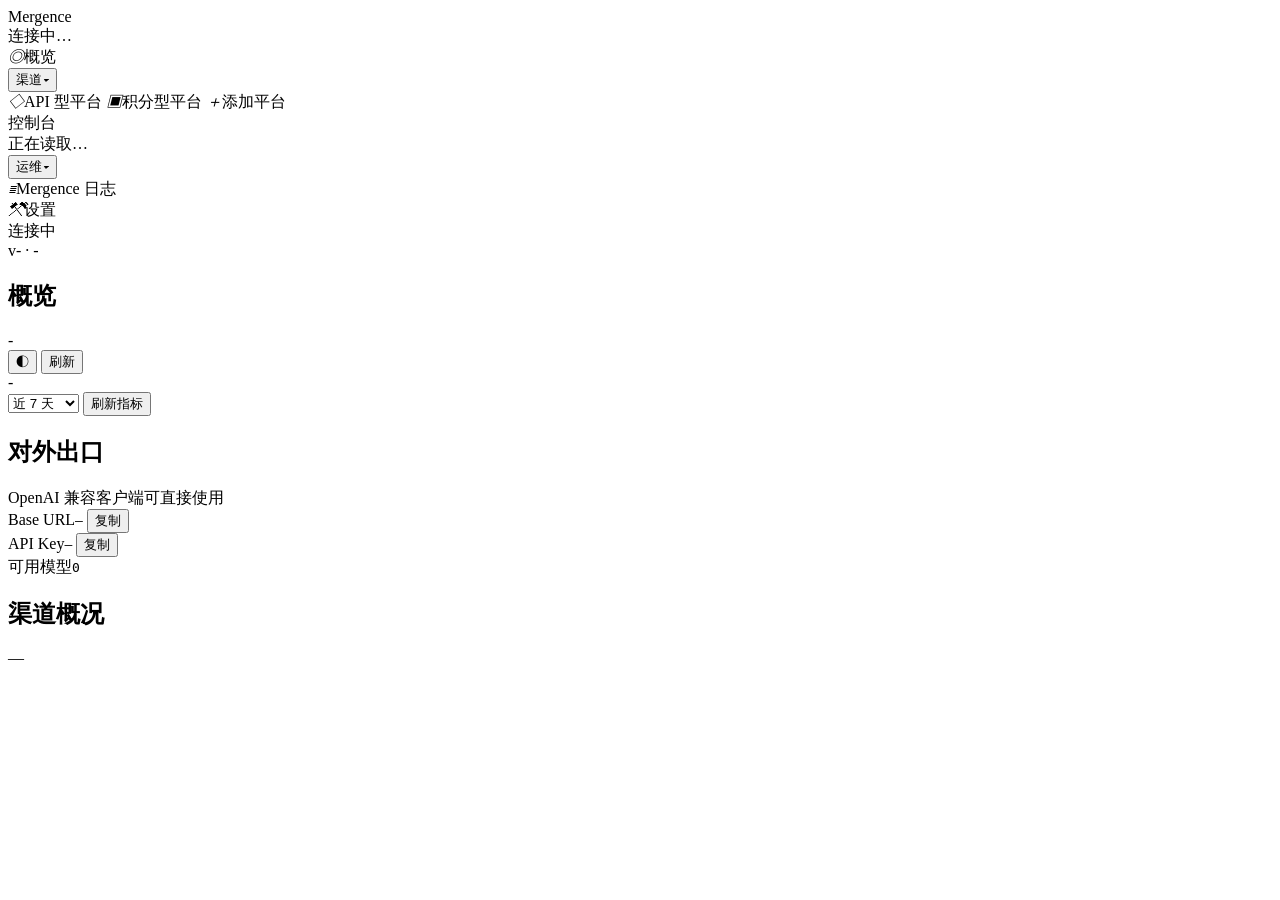
==== commit df9dd2db: "chore!: 项目更名为 Mergence（模渊），模块名与全部对外标识符同步改名" ====
--- a/src/internal/assets/index.html
+++ b/src/internal/assets/index.html
@@ -8,7 +8,7 @@
      同步加载（无 defer/async）才能保证它在首次绘制前跑完。 -->
 <script src="/theme.js"></script>
 <meta name="viewport" content="width=device-width, initial-scale=1">
-<title>ModelMux</title>
+<title>Mergence</title>
 <link rel="stylesheet" href="/app.css">
 </head>
 <body>
@@ -19,7 +19,7 @@
   <aside class="sidebar" id="sidebar">
     <div class="brand">
       <span class="logo"></span>
-      <div><div class="name">ModelMux</div><div class="sub" id="navSub">连接中…</div></div>
+      <div><div class="name">Mergence</div><div class="sub" id="navSub">连接中…</div></div>
     </div>
 
     <nav class="nav" id="nav">
@@ -33,6 +33,11 @@
         <div class="nav-sec-bd">
           <a class="nav-i" data-view="api"><i>◇</i><span>API 型平台</span></a>
           <a class="nav-i" data-view="acct"><i>▣</i><span>积分型平台</span></a>
+          <!-- 「添加平台」单独占一个视图，而不是两个渠道视图各挂一个按钮。
+               各挂一个的时候，按钮已经替你选好类型（添加 API 平台 / 添加积分型
+               平台），进表单第一项却又是「渠道类型」二选一 —— 同一件事被问两遍。
+               现在类型只在这里选一次，渠道视图退化成只读列表。 -->
+          <a class="nav-i" data-view="add"><i>＋</i><span>添加平台</span></a>
         </div>
       </div>
 
@@ -53,7 +58,7 @@
       <div class="nav-sec" data-sec="ops">
         <button class="nav-sec-hd" data-sec-toggle="ops"><span>运维</span><i class="caret">▾</i></button>
         <div class="nav-sec-bd">
-          <a class="nav-i" data-view="logs"><i>≣</i><span>ModelMux 日志</span></a>
+          <a class="nav-i" data-view="logs"><i>≣</i><span>Mergence 日志</span></a>
         </div>
       </div>
 
@@ -118,13 +123,12 @@
         </section>
       </section>
 
-      <!-- API 型平台：左列是平台小面板，右列是编辑大面板（点小面板展开） -->
+      <!-- API 型平台：纯列表 + 内联编辑面板（点小面板展开，编辑仍在原位） -->
       <section class="view" id="view-api" hidden>
         <div class="chsplit" id="apiSplit">
           <section class="card">
             <div class="card-hd"><h2>API 型平台</h2>
-              <span class="hint">填 Key 直连 OpenAI 兼容端点，进程内转发</span>
-              <div class="filters"><button class="primary" id="btnAddApi">添加 API 平台</button></div></div>
+              <span class="hint">填 Key 直连 OpenAI 兼容端点，进程内转发</span></div>
             <div class="chlist" id="apiList"></div>
           </section>
           <section class="ch-editor" id="apiEditor"></section>
@@ -136,13 +140,20 @@
         <div class="chsplit" id="acctSplit">
           <section class="card">
             <div class="card-hd"><h2>积分型平台</h2>
-              <span class="hint">账号托管为独立子进程；账号在这里管理，无需密钥</span>
-              <div class="filters"><button class="primary" id="btnAddAcct">添加积分型平台</button></div></div>
+              <span class="hint">账号托管为独立子进程；账号在这里管理，无需密钥</span></div>
             <div class="fhint" id="acctHiddenNote" hidden></div>
             <div class="chlist" id="acctList"></div>
           </section>
           <section class="ch-editor" id="acctEditor"></section>
         </div>
+      </section>
+
+      <!-- 添加平台：新建渠道的**唯一**入口（侧栏「渠道」分组里的第三项）。
+           整页就是这个表单，所以没有「关闭」按钮——那只会把当前页面弄空；
+           要离开就点别的视图。表单 DOM（#chModal）由 app.js 挂进来，
+           与两个渠道视图共用同一份单例（字段几十个，复制两份必然不同步）。 -->
+      <section class="view" id="view-add" hidden>
+        <div class="ch-editor" id="addEditor"></div>
       </section>
 
       <!-- 上游：账号池 -->
@@ -639,12 +650,17 @@
         <section class="card">
           <div class="card-hd"><h2>账号池</h2><span class="hint" id="zcAccHint">-</span>
             <div class="filters">
+              <button class="primary" id="btnZcAdd">添加账号</button>
+              <button class="ghost" id="btnZcClaim">领取套餐</button>
+              <button class="ghost" id="btnZcImport">导入</button>
+              <button class="ghost" id="btnZcExport">导出</button>
+              <button class="ghost" id="btnZcRefreshAll">刷新全部</button>
               <button class="ghost" id="btnZcAccRaw">原始返回</button>
               <button class="ghost" id="btnZcAccReload">刷新</button>
             </div></div>
           <div class="tablewrap">
             <table class="dt"><thead><tr>
-              <th>账号</th><th>状态</th><th>启用</th><th>额度</th><th>套餐</th><th>到期时间</th>
+              <th>账号</th><th>状态</th><th>启用</th><th>额度</th><th>套餐</th><th>到期时间</th><th class="c-ops zc-ops">操作</th>
             </tr></thead><tbody id="zcAccBody"></tbody></table>
             <div class="empty" id="zcAccEmpty">加载中…</div>
           </div>
@@ -657,6 +673,7 @@
         <section class="card">
           <div class="card-hd"><h2>网关状态</h2><span class="hint" id="zcMonHint">-</span>
             <div class="filters">
+              <button class="ghost" id="btnZcMonClear">清空监控</button>
               <button class="ghost" id="btnZcMonRaw">原始返回</button>
               <button class="ghost" id="btnZcMonReload">刷新</button>
             </div></div>
@@ -674,23 +691,23 @@
         </section>
       </section>
 
-      <!-- 上游：zcode2api 网关设置（只读） -->
+      <!-- 上游：zcode2api 网关设置（在 Mergence 内直接改，不必再去网关自己的面板） -->
       <section class="view" id="view-up-zc-settings" hidden>
         <section class="card">
           <div class="card-hd"><h2>网关设置</h2><span class="hint" id="zcSetHint">-</span>
             <div class="filters">
+              <button class="primary" id="btnZcSetEdit">修改设置</button>
               <button class="ghost" id="btnZcSetRaw">原始返回</button>
               <button class="ghost" id="btnZcSetReload">刷新</button>
             </div></div>
-          <div class="warn-line">这里是只读视图：密钥以掩码展示，浏览器不接触明文；修改设置请去网关自己的面板。</div>
           <div class="ep" id="zcSetBody"></div>
         </section>
       </section>
 
-      <!-- ModelMux 日志 -->
+      <!-- Mergence 日志 -->
       <section class="view" id="view-logs" hidden>
         <section class="card">
-          <div class="card-hd"><h2>ModelMux 运行日志</h2>
+          <div class="card-hd"><h2>Mergence 运行日志</h2>
             <div class="filters">
               <select id="fLevel"><option value="debug">全部</option>
                 <option value="info" selected>信息及以上</option>
@@ -868,15 +885,18 @@
             </div>
           </div>
           <div class="konly" data-kind="managed" hidden>
-            <div class="field" data-f="command"><label>启动命令 <span class="req">必填</span></label>
+            <div class="field" data-f="command" data-mode="process"><label>启动命令 <span class="req">必填</span></label>
               <input id="fCmd" placeholder="wb2api.exe"></div>
-            <div class="field"><label>启动参数</label><textarea id="fArgs" rows="2"></textarea></div>
-            <div class="row2">
+            <div class="field" data-mode="process"><label>启动参数</label><textarea id="fArgs" rows="2"></textarea></div>
+            <div class="row2" data-mode="process">
               <div class="field"><label>工作目录</label><input id="fDir" placeholder="D:\path"></div>
               <div class="field"><label>端口环境变量</label><input id="fPortEnv" placeholder="WB2A_LISTEN"></div>
             </div>
+            <div class="field" data-f="data_dir"><label>数据目录 <span class="opt">可选</span></label>
+              <input id="fDataDir" placeholder="留空 = 运行根/instances/&lt;渠道名&gt;/data">
+              <div class="fhint">进程内原生渠道指到原 wb2api 目录（含 auths 与 config.json）即可沿用已登录的账号。</div></div>
             <div class="row2">
-              <div class="field"><label>固定端口 <span class="opt">0 = 动态</span></label>
+              <div class="field" data-mode="process"><label>固定端口 <span class="opt">0 = 动态</span></label>
                 <input id="fFixedPort" type="number" min="0" max="65535" value="0"></div>
               <div class="field" data-f="health_path"><label>健康检查路径</label>
                 <input id="fHealthM" placeholder="/healthz"></div>
@@ -889,7 +909,7 @@
             <div class="row3">
               <div class="field" data-f="path_prefix"><label>API 前缀 <span class="opt">缺省 /v1</span></label>
                 <input id="fPathPrefix" placeholder="/v1"></div>
-              <div class="field"><label>就绪超时</label><input id="fReady" placeholder="40s"></div>
+              <div class="field" data-mode="process"><label>就绪超时</label><input id="fReady" placeholder="40s"></div>
               <div class="field" data-f="panel_api"><label>管理 API 前缀</label>
                 <input id="fPanelAPI" placeholder="/panel/api"></div>
             </div>
@@ -972,6 +992,143 @@
   </div>
 </div>
 
+<!-- zcode 账号：新增 / 编辑。
+     两页签对应上游的两种入池方式：粘贴 Token（POST /accounts）与设备码登录
+     （POST /login/start + 轮询 /login/poll）。编辑态只留「改名 + 换 Token」，
+     并额外挂一个「换发指纹」——它属于账号级维护动作，放这儿比塞进表格行更合适。 -->
+<div class="modal" id="zcAccModal" hidden>
+  <div class="modal-box">
+    <div class="modal-hd"><span id="zcAccTitle">添加账号</span>
+      <button class="ghost" id="btnZcAccClose">关闭</button></div>
+    <div class="modal-bd">
+      <div class="row2">
+        <div class="field"><label>账号名 <span class="opt">可留空</span></label>
+          <input id="zcAccName" placeholder="留空按「提供方-序号」自动命名"></div>
+        <div class="field"><label>提供方</label>
+          <select id="zcAccProvider"></select></div>
+      </div>
+      <div class="seg" id="zcAccTabs">
+        <button class="seg-b on" data-zt="paste">粘贴 Token</button>
+        <button class="seg-b" data-zt="login">设备码登录</button>
+      </div>
+      <div id="zcTabPaste">
+        <div class="field"><label>Token / API Key <span class="opt">每行一个，可批量</span></label>
+          <textarea id="zcAccTokens" rows="6" placeholder="粘贴 JWT 或 API Key，每行一个"></textarea>
+          <div class="fhint" id="zcAccTokHint">三段点分的 JWT 走 Coding Plan 通道；其余按 API Key 处理。重复的 token 会被上游自动跳过。</div></div>
+      </div>
+      <div id="zcTabLogin" hidden>
+        <div class="fetchrow">
+          <button class="primary" id="btnZcLoginStart">获取授权链接</button>
+          <button class="ghost" id="btnZcLoginCopy" disabled>复制链接</button>
+          <button class="ghost" id="btnZcLoginOpen" disabled>在浏览器打开</button>
+        </div>
+        <div class="field"><label>授权链接</label>
+          <textarea id="zcLoginUrl" rows="3" readonly placeholder="点「获取授权链接」后在此显示"></textarea></div>
+        <div class="field"><label>登录状态</label><div class="login-state" id="zcLoginState">未开始</div>
+          <div class="fhint">链接在浏览器里打开并完成授权后，这里会自动轮询到成功并加入账号池。</div></div>
+      </div>
+      <div class="field" id="zcAccNewTokField" hidden>
+        <label>新的 Token <span class="opt">留空则不改</span></label>
+        <textarea id="zcAccNewToken" rows="3" placeholder="粘贴新的 JWT 或 API Key"></textarea></div>
+    </div>
+    <div class="modal-ft">
+      <span class="fhint" id="zcAccMsg"></span>
+      <button class="ghost" id="btnZcAccFp" hidden>换发指纹</button>
+      <button class="primary" id="btnZcAccSave">保存</button>
+    </div>
+  </div>
+</div>
+
+<!-- zcode 账号：领取套餐。
+     先预览（GET /claim/preview）再领取（POST /claim）；领取要在上游解人机验证，
+     所以这里把「可能要等一分钟」写在明面上，别让用户以为卡住了。 -->
+<div class="modal" id="zcClaimModal" hidden>
+  <div class="modal-box">
+    <div class="modal-hd"><span>领取套餐</span>
+      <button class="ghost" id="btnZcClaimClose">关闭</button></div>
+    <div class="modal-bd">
+      <div class="fetchrow">
+        <button class="ghost" id="btnZcClaimPreview">预览可领套餐</button>
+        <button class="primary" id="btnZcClaimAll">全部领取</button>
+        <span class="fhint" id="zcClaimHint">—</span>
+      </div>
+      <div class="warn-line">领取时网关要解一次人机验证，可能等十几秒到一分钟。期间请勿关闭窗口，完成后账号额度会自动刷新。</div>
+      <div class="tablewrap">
+        <table class="dt"><thead><tr>
+          <th>账号</th><th>可领套餐</th><th>激活上报</th><th>操作</th>
+        </tr></thead><tbody id="zcClaimBody"></tbody></table>
+        <div class="empty" id="zcClaimEmpty">点「预览可领套餐」开始</div>
+      </div>
+      <div id="zcClaimResult"></div>
+    </div>
+    <div class="modal-ft"><span class="fhint" id="zcClaimMsg"></span>
+      <button class="ghost" id="btnZcClaimOk">关闭</button></div>
+  </div>
+</div>
+
+<!-- zcode 账号：导入。上游 POST /import 收的是 JSON body（不是 multipart），
+     所以既能选文件也能直接粘，两条路最后都走 JSON.parse。 -->
+<div class="modal" id="zcImportModal" hidden>
+  <div class="modal-box narrow">
+    <div class="modal-hd"><span>导入账号</span>
+      <button class="ghost" id="btnZcImportClose">关闭</button></div>
+    <div class="modal-bd">
+      <div class="field"><label>账号文件 <span class="opt">选 .json 文件</span></label>
+        <input type="file" id="zcImportFile" accept=".json,application/json"></div>
+      <div class="field"><label>或直接粘贴</label>
+        <textarea id="zcImportText" rows="9" placeholder='{"providers":{"zai":[{"name":"acct-1","mode":"jwt","secret":"…"}]}}'></textarea></div>
+      <div class="fhint">格式与「导出」一致：顶层 <code>providers</code> → 提供方 → 账号数组（含 name / mode / secret）。
+        重复账号由上游自动跳过，不会覆盖已有账号。</div>
+    </div>
+    <div class="modal-ft">
+      <span class="fhint" id="zcImportMsg"></span>
+      <button class="primary" id="btnZcImportDo">导入</button>
+    </div>
+  </div>
+</div>
+
+<!-- zcode 网关设置：在 Mergence 里直接改，不必再去网关自己的面板。
+     两个密钥字段都不回填掩码（留空 = 不改）——上游对含 … 的值会跳过，
+     但「靠上游猜意图」不如前端干脆不发这个字段，省掉「掩码当新值提交」的歧义。
+     后台密码是「一改两处」：网关侧 store 的 admin_key（/admin/api 的鉴权凭据）
+     与本机 config.Claim.AdminKey（内置面板注入 Bearer + 定时领取自报凭据）。
+     所以它不走面板代理，而是走 Mergence 原生接口 POST /api/channels/admin-key，
+     由服务端一次改到位；只改一边的后果是内置面板整块 401、定时领取静默失效。 -->
+<div class="modal" id="zcSetModal" hidden>
+  <div class="modal-box">
+    <div class="modal-hd"><span>修改网关设置</span>
+      <button class="ghost" id="btnZcSetClose">关闭</button></div>
+    <div class="modal-bd">
+      <div class="row2">
+        <div class="field"><label>新的后台密码 <span class="opt">留空不改</span></label>
+          <input id="zcSetAdminKey" type="password" autocomplete="new-password" placeholder="留空保持现状">
+          <div class="fhint" id="zcSetAdminHint">当前：—</div></div>
+        <div class="field"><label>网关 API Key <span class="opt">留空不改</span></label>
+          <input id="zcSetGwKey" type="password" autocomplete="new-password" placeholder="留空保持现状">
+          <div class="fhint" id="zcSetGwHint">当前：—</div></div>
+      </div>
+      <div class="field"><label>网关当前密码 <span class="opt">仅在提示 401 时填</span></label>
+        <input id="zcSetCurKey" type="password" autocomplete="off" placeholder="网关真正在用的那个密码">
+        <div class="fhint">改密码要用「旧密码」向网关鉴权。如果本机存的那个已经不对（面板整块 401），
+          在这里填上网关真正在用的密码即可复位，保存后两处会重新一致。</div></div>
+      <div class="row2">
+        <div class="field"><label>额度刷新间隔 <span class="opt">秒，0 = 关闭</span></label>
+          <input id="zcSetQuota" type="number" min="0" step="1"></div>
+        <div class="field"><label>单账号并发上限 <span class="opt">0 = 不限</span></label>
+          <input id="zcSetConc" type="number" min="0" step="1"></div>
+      </div>
+      <div class="field"><label>套餐自动领取轮 <span class="opt">秒，0 = 关闭</span></label>
+        <input id="zcSetClaim" type="number" min="0" step="1">
+        <div class="fhint">这是网关侧自己的定时领取。Mergence 侧的「限时套餐自动领取」是另一处
+          （在「设置」里），两者别设成同一时刻，否则会互相抢额度。</div></div>
+    </div>
+    <div class="modal-ft">
+      <span class="fhint" id="zcSetMsg"></span>
+      <button class="primary" id="btnZcSetSave">保存</button>
+    </div>
+  </div>
+</div>
+
 <div class="toast" id="toast"></div>
 
 <script src="/upstream.js"></script>
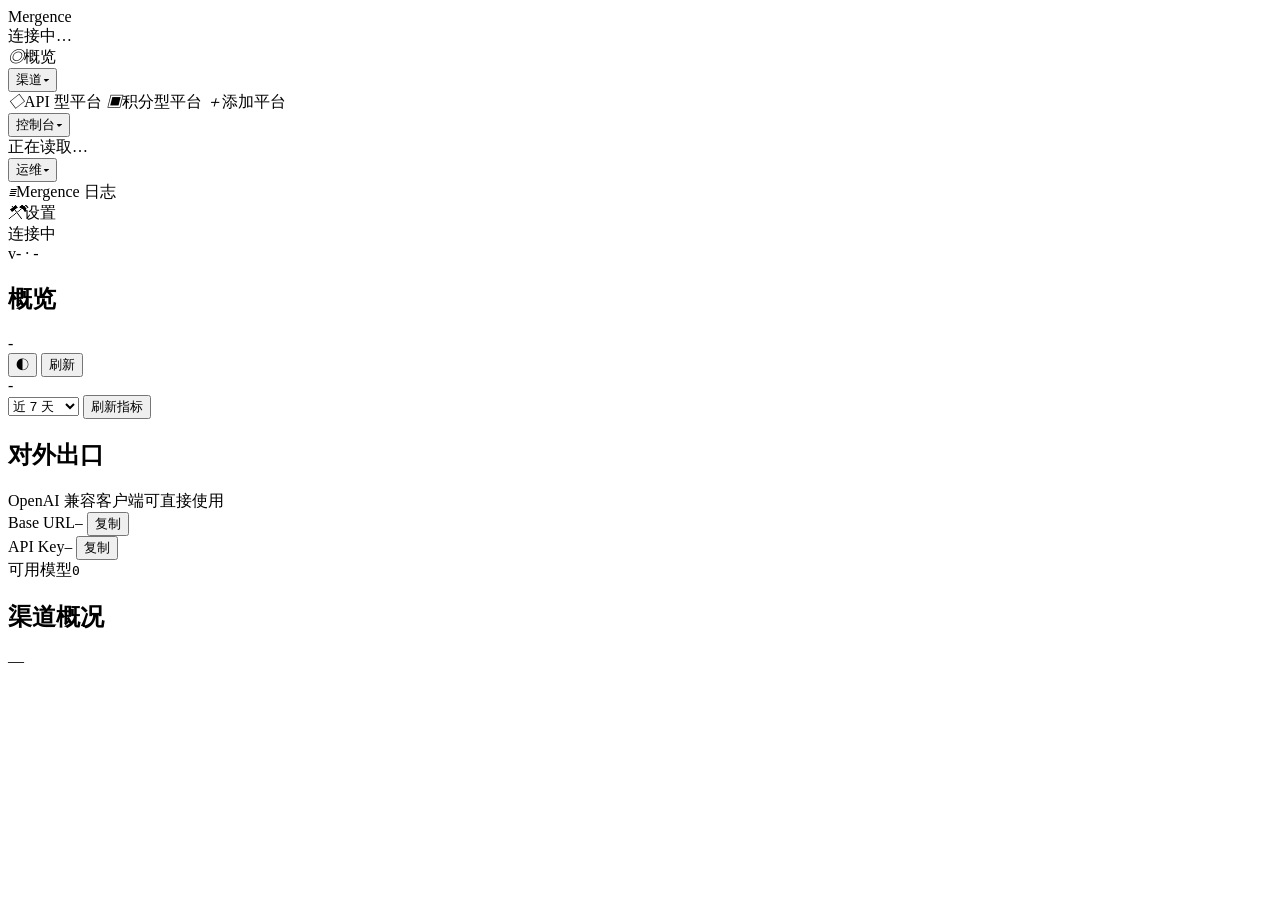
==== commit fd445f4d: "feat!: 托管渠道只剩进程内原生（移除独立子进程） 托管渠道原本由 Mergence 拉起一个独立子进程（启动命令 / 参数 / 工作目录 / 端口环境 变量 / 固定端口 / 就绪超时，端口记在" ====
--- a/src/internal/assets/index.html
+++ b/src/internal/assets/index.html
@@ -41,12 +41,13 @@
         </div>
       </div>
 
-      <!-- 上游控制台**常驻**：不随视图显隐，也不可收起。
-           渠道的控制台入口是随时要用的东西（切渠道看用量、账号），
-           让它「先点一下某个视图才出现」等于把入口藏起来。
-           所以这里没有 hidden，分组头也不是可点的折叠控件。 -->
+      <!-- 上游控制台：**不随视图显隐**（渠道的控制台入口随时要用），
+           但**可以收起**——渠道一多，每张卡片平铺 7 个入口会把侧栏撑得很长，
+           而同样的入口在主面板控制台的页签栏里都有一份，侧栏这份只是快捷跳转。
+           折叠状态记在 localStorage；当前视图所在分组会由 revealNavSection
+           自动展开，所以「收起」不会把正在看的那条入口藏掉。 -->
       <div class="nav-sec" id="upGroup" data-sec="up">
-        <div class="nav-sec-hd static"><span>控制台</span></div>
+        <button class="nav-sec-hd" data-sec-toggle="up"><span>控制台</span><i class="caret">▾</i></button>
         <div class="nav-sec-bd">
           <!-- 每个托管渠道一张子卡片，卡内平铺该渠道的控制台入口。
                渲染在 renderUpConsoleNav()：渠道列表是动态的，
@@ -84,6 +85,23 @@
     </div>
 
     <div class="views" id="views">
+      <!-- 控制台工具条：所有托管渠道的控制台共用这一条，只在控制台（up-*）视图下出现。
+           它是「合并成一个控制台」的全部可见形态——平台选择器 + 页签栏切来切去，
+           这一条始终在原地，所以十个视图用起来像一个。
+
+           为什么不做成一个把各区段包起来的容器：那要搬动下面十几个 section
+           的 DOM 层级（500+ 行），而运行期真正需要的能力只是「共用一条头部 +
+           一次只显一个区段」。upstream.js / zcode.js 的加载分发只认视图名，
+           不关心 DOM 挂在哪，包一层对它们没有任何收益，只会放大改错的风险。 -->
+      <div class="con-head" id="conHead" hidden>
+        <label class="con-pick" title="选择要查看的托管平台">
+          <span>平台</span>
+          <select id="conChan"></select></label>
+        <nav class="con-tabs" id="conTabs"></nav>
+        <div class="grow"></div>
+        <button class="primary" id="btnConAdd" hidden>添加账号</button>
+      </div>
+
       <!-- 概览 -->
       <!-- 概览：拆成一条工具条 + 若干可收起面板。
            原来三块内容挤在一张卡里，渠道一多就长到必须一直滚。 -->
@@ -141,6 +159,15 @@
           <section class="card">
             <div class="card-hd"><h2>积分型平台</h2>
               <span class="hint">账号托管为独立子进程；账号在这里管理，无需密钥</span></div>
+            <!-- 控制台入口区块：它是「积分型平台」页与控制台之间的桥。
+                 原先点开一个渠道后，这一页上没有任何通向账号池的路，只能去侧栏找
+                 ——「添加积分型平台账号的入口找不到」就是这么来的。
+                 显隐由设置里的「显示积分型平台控制台入口」控制（缺省显示）。 -->
+            <div class="con-entry" id="acctConsole" hidden>
+              <div class="ce-hd"><span>控制台</span>
+                <span class="dim">账号池 / 任务中心 / 模型与档位 / 积分构成 / 用量 / 配置 / 运行日志</span></div>
+              <div class="ce-list" id="acctConsoleList"></div>
+            </div>
             <div class="fhint" id="acctHiddenNote" hidden></div>
             <div class="chlist" id="acctList"></div>
           </section>
@@ -783,6 +810,19 @@
               <span class="fhint">窗口隐藏到托盘后，从这里或托盘图标唤回</span></div>
           </div>
         </section>
+        <section class="card">
+          <div class="card-hd"><h2>面板显示</h2>
+            <span class="hint">只影响界面；保存后立即生效，无需重启</span></div>
+          <div class="ep">
+            <div class="ep-row"><span class="ep-k">控制台入口</span>
+              <label class="switch"><input type="checkbox" id="fAcctConsole"><span></span></label>
+              <span class="dim" id="acctConsoleState">—</span></div>
+            <div class="ep-row"><span class="fhint">在「积分型平台」页顶部显示控制台入口区块（账号池 /
+              任务中心 / 模型与档位 / 积分构成 / 用量 / 配置 / 运行日志）。
+              关掉只是把那块入口从该页收起，**侧栏「控制台」分组不受影响**，
+              入口随时还在，在这里把开关打开就能恢复。</span></div>
+          </div>
+        </section>
       </section>
     </div>
   </main>
@@ -851,7 +891,7 @@
           <button type="button" class="seg-b on" data-kind="embedded">
             API 型平台<span class="seg-s">直连 OpenAI 兼容端点</span></button>
           <button type="button" class="seg-b" data-kind="managed">
-            积分型平台<span class="seg-s">拉起子进程托管账号池</span></button>
+            积分型平台<span class="seg-s">内置原生托管账号池</span></button>
         </div>
         <div class="fhint" id="kindHint"></div>
       </div>
@@ -885,36 +925,25 @@
             </div>
           </div>
           <div class="konly" data-kind="managed" hidden>
-            <div class="field" data-f="command" data-mode="process"><label>启动命令 <span class="req">必填</span></label>
-              <input id="fCmd" placeholder="wb2api.exe"></div>
-            <div class="field" data-mode="process"><label>启动参数</label><textarea id="fArgs" rows="2"></textarea></div>
-            <div class="row2" data-mode="process">
-              <div class="field"><label>工作目录</label><input id="fDir" placeholder="D:\path"></div>
-              <div class="field"><label>端口环境变量</label><input id="fPortEnv" placeholder="WB2A_LISTEN"></div>
-            </div>
             <div class="field" data-f="data_dir"><label>数据目录 <span class="opt">可选</span></label>
               <input id="fDataDir" placeholder="留空 = 运行根/instances/&lt;渠道名&gt;/data">
-              <div class="fhint">进程内原生渠道指到原 wb2api 目录（含 auths 与 config.json）即可沿用已登录的账号。</div></div>
-            <div class="row2">
-              <div class="field" data-mode="process"><label>固定端口 <span class="opt">0 = 动态</span></label>
-                <input id="fFixedPort" type="number" min="0" max="65535" value="0"></div>
-              <div class="field" data-f="health_path"><label>健康检查路径</label>
-                <input id="fHealthM" placeholder="/healthz"></div>
-            </div>
+              <div class="fhint">留空即 运行根/data/instances/&lt;渠道名&gt;/data；首次使用需在「控制台」里登录。</div></div>
+            <div class="field" data-f="health_path"><label>健康检查路径</label>
+              <input id="fHealthM" placeholder="/healthz"></div>
             <div class="field" data-f="credit_value"><label>每积分价值
               <span class="opt">元，概览花费估算用</span></label>
               <input id="fCreditValue" type="number" step="0.000001" min="0"
                 placeholder="如 99 元 / 100 万积分 = 0.000099">
             </div>
-            <div class="row3">
+            <div class="row2">
               <div class="field" data-f="path_prefix"><label>API 前缀 <span class="opt">缺省 /v1</span></label>
                 <input id="fPathPrefix" placeholder="/v1"></div>
-              <div class="field" data-mode="process"><label>就绪超时</label><input id="fReady" placeholder="40s"></div>
               <div class="field" data-f="panel_api"><label>管理 API 前缀</label>
                 <input id="fPanelAPI" placeholder="/panel/api"></div>
             </div>
             <div class="field" data-f="env"><label>环境变量 <span class="opt">每行 KEY=VALUE</span></label>
-              <textarea id="fEnv" rows="3"></textarea></div>
+              <textarea id="fEnv" rows="3"></textarea>
+              <div class="fhint">填 MERGENCE_EXTERNAL_URL=http://… 可接管一个已在运行的外部网关（Mergence 不拉起它）。</div></div>
             <div class="field"><label class="chk"><input type="checkbox" id="fExpose" checked>
               注册为可路由渠道</label></div>
             <div class="field" data-f="api_keys"><label>上游 API Key</label>
